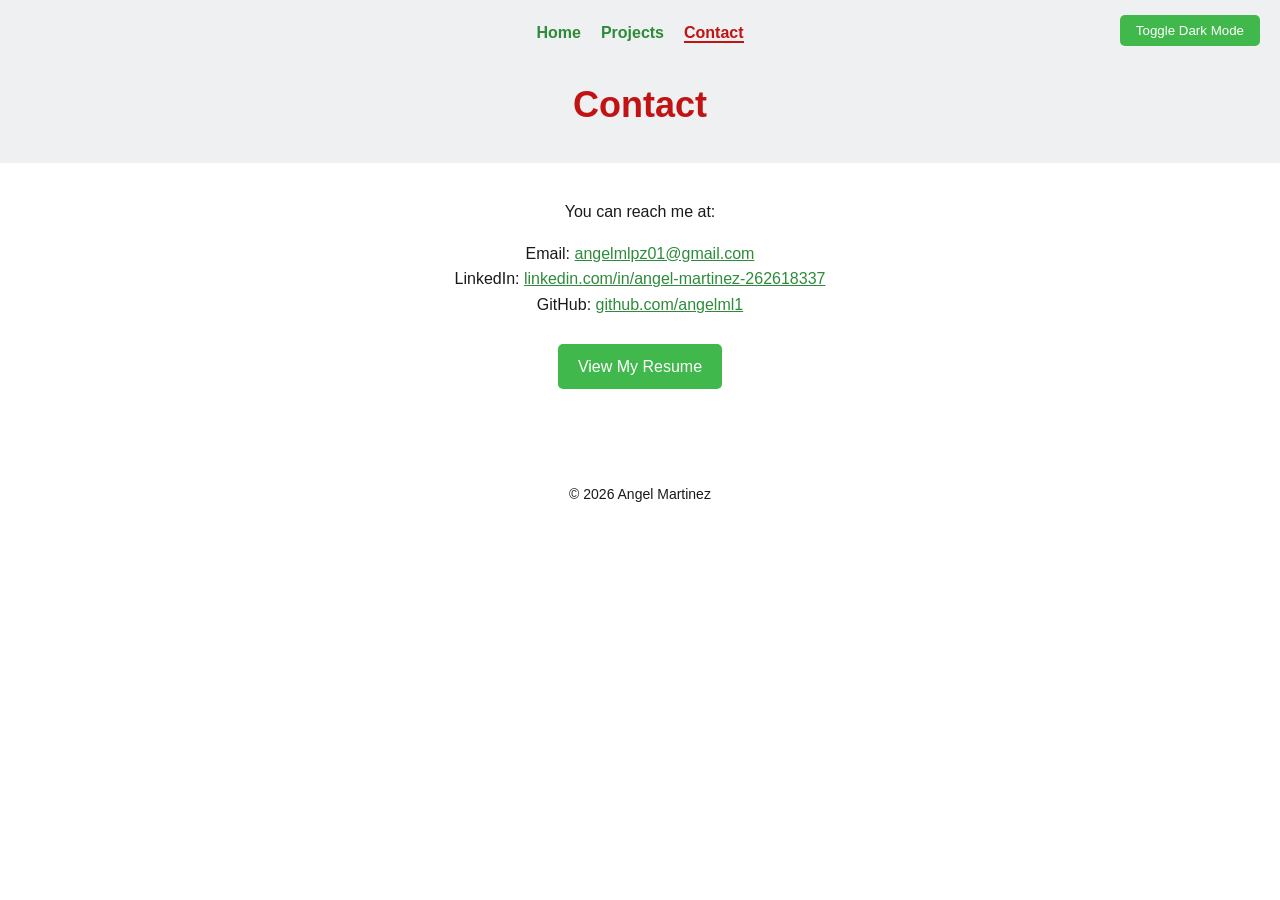
==== contact.html @ 20ba4bc3 "Add files via upload" ====
<!DOCTYPE html>
<html lang="en">
<head>
    <meta charset="UTF-8">
    <meta name="viewport" content="width=device-width, initial-scale=1.0">
    <title>Angel Martinez | Contact</title>
    <link rel="stylesheet" href="styles.css">
</head>
<body>

<header>
    <button id="theme-toggle">Toggle Dark Mode</button>
    <nav>
        <ul>
            <li><a href="index.html">Home</a></li>
            <li><a href="projects.html">Projects</a></li>
            <li><a href="contact.html" class="active">Contact</a></li>
        </ul>
    </nav>
    <h1>Contact</h1>
</header>

<main>
    <section class="contact-section">
        <p>You can reach me at:</p>

        <ul class="contact-links">
            <li>
                Email:
                <a href="mailto:angelmlpz01@gmail.com">angelmlpz01@gmail.com</a>
            </li>
            <li>
                LinkedIn:
                <a href="https://linkedin.com/in/angel-martinez-262618337" target="_blank" rel="noopener">linkedin.com/in/angel-martinez-262618337</a>
            </li>
            <li>
                GitHub:
                <a href="https://github.com/angelml1" target="_blank" rel="noopener">github.com/angelml1</a>
            </li>
        </ul>

        <p>
            <a href="resume.pdf" target="_blank" rel="noopener" class="button">View My Resume</a>
        </p>
    </section>
</main>

<footer>
    <p>&copy; 2026 Angel Martinez</p>
</footer>

<script src="script.js"></script>
</body>
</html>
---- styles.css ----
/* ---------- Theme colors ---------- */
:root {
    --bg: #ffffff;
    --text: #1a1a1a;
    --header-bg: #eef0f2;
    --accent: #c11313;
    --link: #2e8b3a;
    --link-hover: #d1a71a;
    --card-bg: #f7f7f7;
    --border: #dddddd;
}

body.dark {
    --bg: #252323;
    --text: #ffffff;
    --header-bg: #1a1818;
    --accent: #ff6b6b;
    --link: #90ee90;
    --link-hover: #f2d36b;
    --card-bg: #2f2c2c;
    --border: #444444;
}

/* ---------- Base ---------- */
body {
    margin: 0;
    font-family: Arial, sans-serif;
    background-color: var(--bg);
    color: var(--text);
    line-height: 1.6;
}

a {
    color: var(--link);
}

a:hover {
    color: var(--link-hover);
}

/* ---------- Header and nav ---------- */
header {
    position: relative;
    background: var(--header-bg);
    padding: 20px 10px;
    text-align: center;
}

header h1 {
    font-size: 36px;
    color: var(--accent);
    margin: 30px 0 10px;
}

#theme-toggle {
    position: absolute;
    top: 15px;
    right: 20px;
    padding: 8px 16px;
    background-color: #41b84b;
    color: white;
    border: none;
    border-radius: 5px;
    cursor: pointer;
}

#theme-toggle:hover {
    background-color: #379a40;
}

nav ul {
    list-style: none;
    margin: 0;
    padding: 0;
    display: flex;
    justify-content: center;
    gap: 20px;
}

nav a {
    text-decoration: none;
    font-weight: bold;
}

nav a.active {
    color: var(--accent);
    border-bottom: 2px solid var(--accent);
}

/* ---------- Main content ---------- */
main {
    max-width: 800px;
    margin: 0 auto;
    padding: 20px;
}

section {
    margin-bottom: 40px;
}

h2 {
    color: var(--accent);
}

.profile-pic {
    width: 200px;
    height: 200px;
    object-fit: cover;
    border-radius: 50%;
    display: block;
    margin: 20px auto;
}

.landing,
.contact-section {
    text-align: center;
}

.bio {
    font-size: 18px;
}

.contact-links {
    list-style: none;
    padding: 0;
}

.button {
    display: inline-block;
    padding: 10px 20px;
    background-color: #41b84b;
    color: white;
    border-radius: 5px;
    text-decoration: none;
    margin-top: 10px;
}

.button:hover {
    background-color: #379a40;
    color: white;
}

/* ---------- Projects ---------- */
.project-card {
    background: var(--card-bg);
    border: 1px solid var(--border);
    border-radius: 8px;
    padding: 20px;
    margin-bottom: 20px;
}

.project-card h3 {
    margin-top: 0;
}

.project-card img,
.project-card video {
    max-width: 100%;
    border-radius: 6px;
}

.tech {
    font-size: 14px;
    opacity: 0.8;
}

/* ---------- Footer ---------- */
footer {
    text-align: center;
    padding: 20px;
    font-size: 14px;
}

/* ---------- Mobile ---------- */
@media (max-width: 768px) {
    nav ul {
        flex-direction: column;
        gap: 10px;
    }

    header h1 {
        font-size: 28px;
    }

    .profile-pic {
        width: 150px;
        height: 150px;
    }

    #theme-toggle {
        position: static;
        margin-bottom: 10px;
    }
}

.project-card ul {
    text-align: left;
    padding-left: 20px;
}

.project-card img.project-img {
    display: block;
    width: 100%;
    height: auto;
    margin: 12px 0;
    border-radius: 8px;
    border: 1px solid #ccc;
}
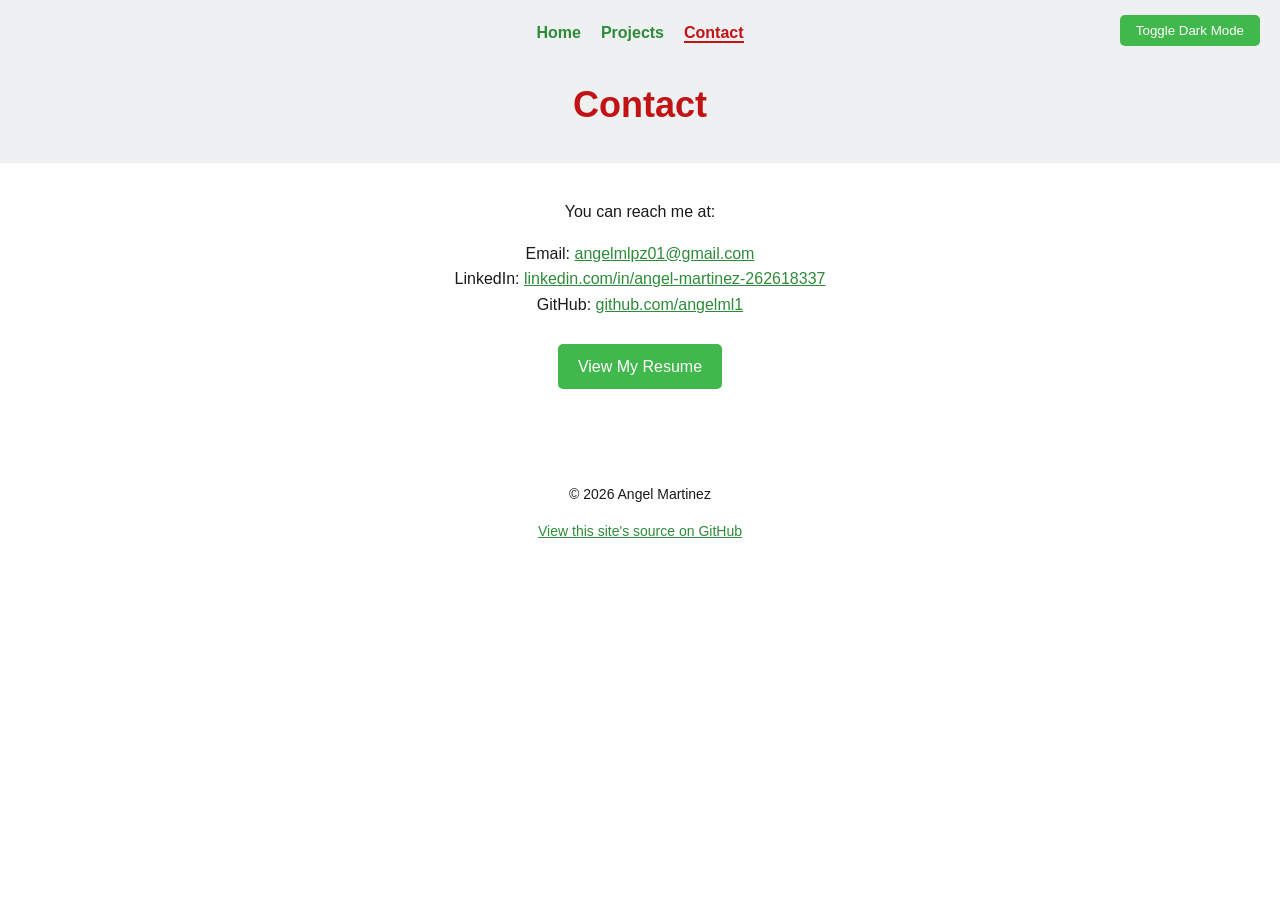
==== commit d768fe7d: "Add projects" ====
--- a/contact.html
+++ b/contact.html
@@ -40,13 +40,14 @@
         </ul>
 
         <p>
-            <a href="resume.pdf" target="_blank" rel="noopener" class="button">View My Resume</a>
+            <a href="Resume_Angel_Martinez_Software_2026.pdf" target="_blank" rel="noopener" class="button">View My Resume</a>
         </p>
     </section>
 </main>
 
 <footer>
     <p>&copy; 2026 Angel Martinez</p>
+    <p><a href="https://github.com/angelml1/personal-website" target="_blank" rel="noopener">View this site's source on GitHub</a></p>
 </footer>
 
 <script src="script.js"></script>
